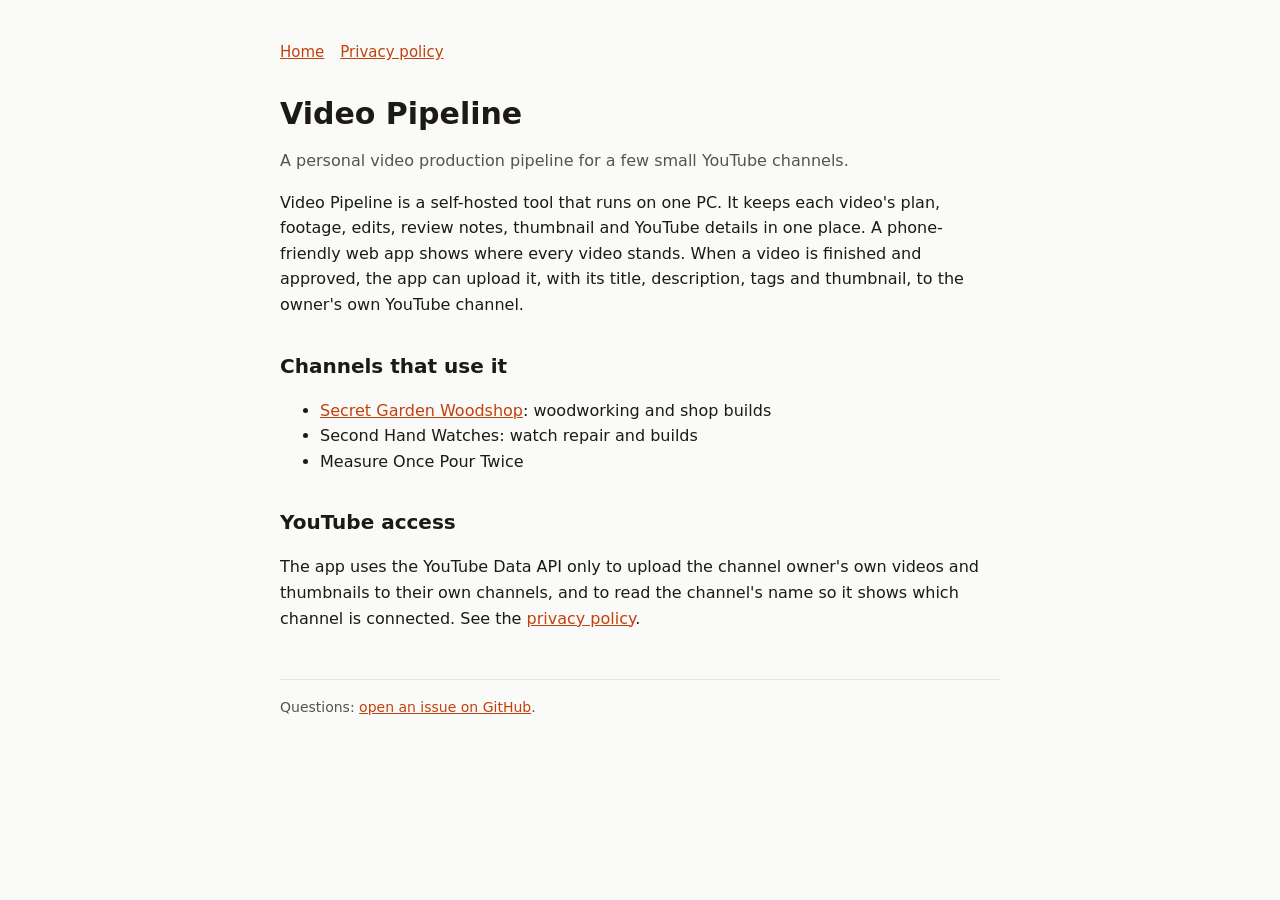
==== index.html @ 17803ec1 "Home page and privacy policy Co-Authored-By: Claude Opus 5.5 <noreply@anthropic.com>" ====
<!doctype html>
<html lang="en"><head><meta charset="utf-8"><meta name="viewport" content="width=device-width,initial-scale=1">
<title>Video Pipeline</title><meta name="description" content="A personal video production pipeline for a few small YouTube channels.">
<link rel="stylesheet" href="style.css"></head>
<body><main>
<nav><a href="./">Home</a><a href="privacy.html">Privacy policy</a></nav>
<h1>Video Pipeline</h1>
<p class="muted">A personal video production pipeline for a few small YouTube channels.</p>
<p>Video Pipeline is a self-hosted tool that runs on one PC. It keeps each video's plan, footage, edits, review notes, thumbnail and YouTube details in one place. A phone-friendly web app shows where every video stands. When a video is finished and approved, the app can upload it, with its title, description, tags and thumbnail, to the owner's own YouTube channel.</p>
<h2>Channels that use it</h2>
<ul>
<li><a href="https://www.youtube.com/@secretgardenwoodshop">Secret Garden Woodshop</a>: woodworking and shop builds</li>
<li>Second Hand Watches: watch repair and builds</li>
<li>Measure Once Pour Twice</li>
</ul>
<h2>YouTube access</h2>
<p>The app uses the YouTube Data API only to upload the channel owner's own videos and thumbnails to their own channels, and to read the channel's name so it shows which channel is connected. See the <a href="privacy.html">privacy policy</a>.</p>
<footer>Questions: <a href="https://github.com/christianallred/video-pipeline-site/issues">open an issue on GitHub</a>.</footer>
</main></body></html>
---- style.css ----
:root{--bg:#fafaf9;--fg:#1c1917;--muted:#57534e;--line:#e7e5e4;--accent:#c2410c}
@media (prefers-color-scheme:dark){:root{--bg:#141210;--fg:#f5f5f4;--muted:#a8a29e;--line:#292524;--accent:#fb923c}}
body{margin:0;background:var(--bg);color:var(--fg);font:16px/1.6 system-ui,-apple-system,"Segoe UI",sans-serif}
main{max-width:720px;margin:0 auto;padding:40px 16px 64px}
h1{font-size:30px;line-height:1.2;margin:0 0 8px}h2{font-size:20px;margin:32px 0 8px}
a{color:var(--accent)}p,li{color:var(--fg)}.muted{color:var(--muted)}
nav{display:flex;gap:16px;margin-bottom:32px;font-size:15px}
footer{margin-top:48px;padding-top:16px;border-top:1px solid var(--line);font-size:14px;color:var(--muted)}
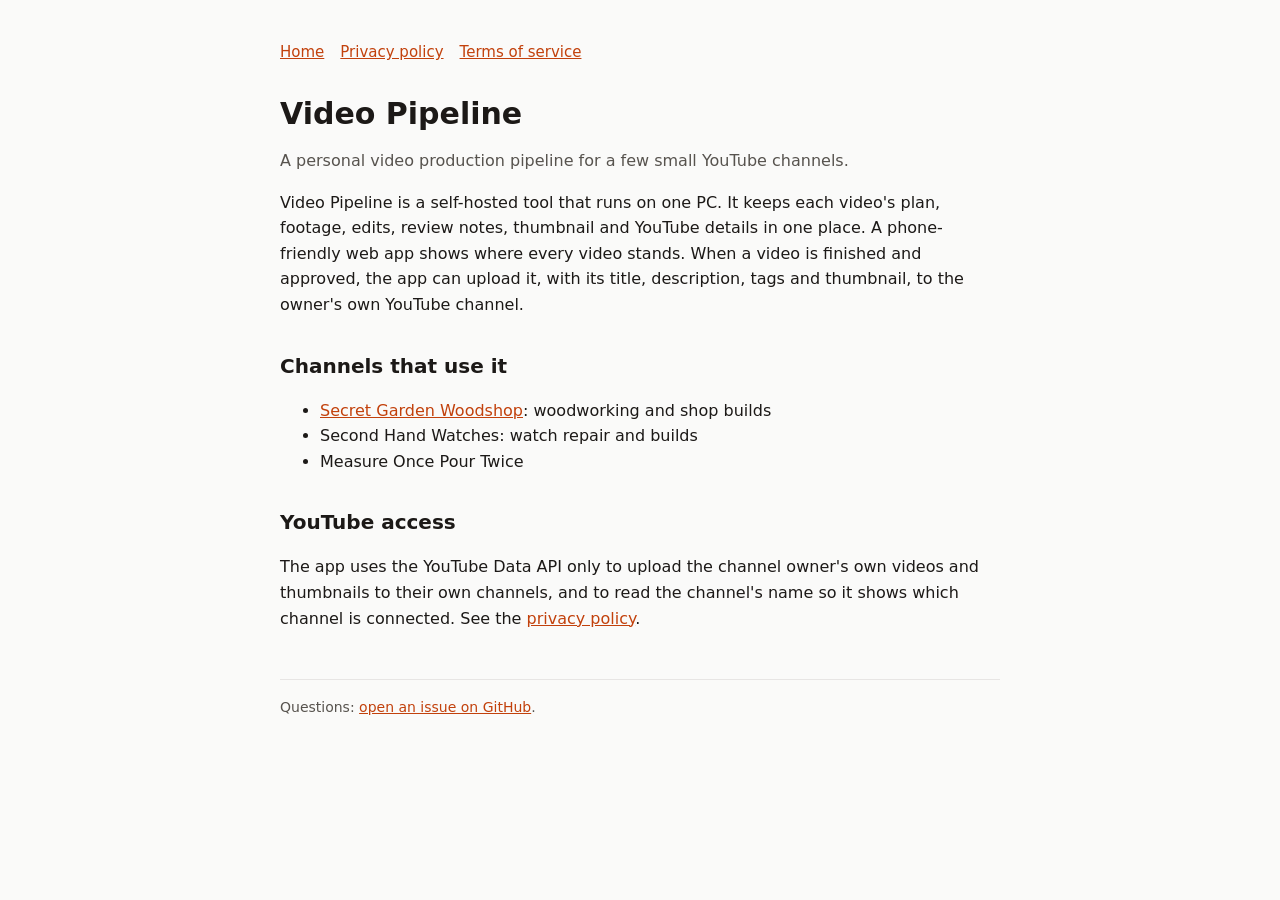
==== commit 2ab69699: "Terms of service page Co-Authored-By: Claude Opus 5.5 <noreply@anthropic.com>" ====
--- a/index.html
+++ b/index.html
@@ -3,7 +3,7 @@
 <title>Video Pipeline</title><meta name="description" content="A personal video production pipeline for a few small YouTube channels.">
 <link rel="stylesheet" href="style.css"></head>
 <body><main>
-<nav><a href="./">Home</a><a href="privacy.html">Privacy policy</a></nav>
+<nav><a href="./">Home</a><a href="privacy.html">Privacy policy</a><a href="terms.html">Terms of service</a></nav>
 <h1>Video Pipeline</h1>
 <p class="muted">A personal video production pipeline for a few small YouTube channels.</p>
 <p>Video Pipeline is a self-hosted tool that runs on one PC. It keeps each video's plan, footage, edits, review notes, thumbnail and YouTube details in one place. A phone-friendly web app shows where every video stands. When a video is finished and approved, the app can upload it, with its title, description, tags and thumbnail, to the owner's own YouTube channel.</p>
